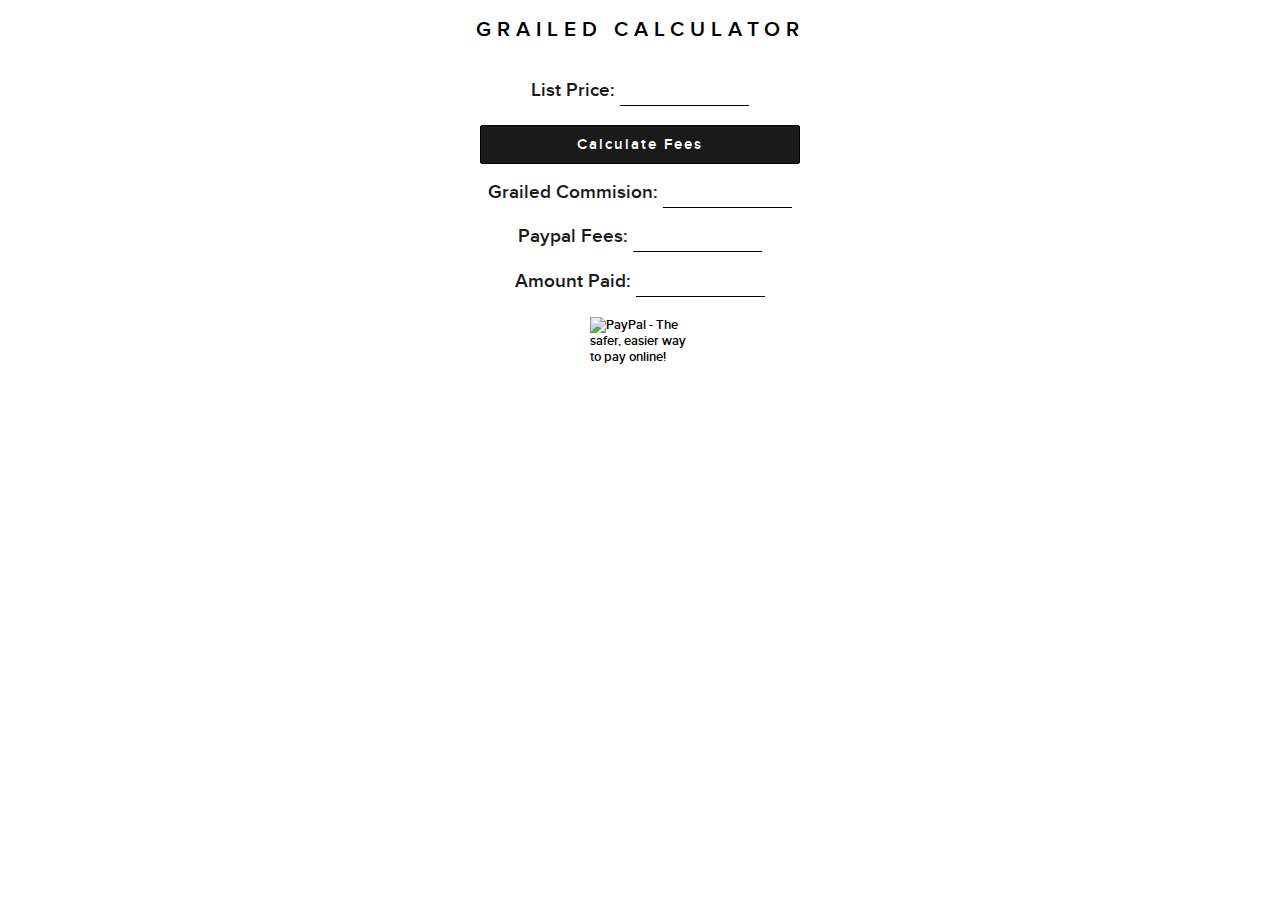
==== index.html @ 50444d7e "initial commit" ====
<!DOCTYPE html>
<html>

<head>
    
    <meta charset="UTF-8">
    <title>Grailed Calculator</title>
    <link rel='shortcut icon' href='fav.ico' type='image/x-icon' />
    <link rel="stylesheet" href="stylesheet.css" type="text/css">
    <style type="text/css">
        @font-face {
            font-family: grailedFont;
            src: url(Proxima-Nova-Semibold.ttf);
        }

        * {
            font-family: grailedFont;
            margin: 0;
            padding: 0;
        }

        h2 {
            color: black;
            font-weight: bold;
            text-align: center;
            letter-spacing: 6px;
            font-size: 130%;
            margin-top: 1.3%;
        }

        header {}

        body {

            background-repeat: no-repeat;
            background-size: 112%;
        }

        #inputs {
            font-size: 1.2rem;
            line-height: 1.2rem;
            color: #1a1a1a;
            text-align: center
        }

        .input {
            border: 0;
            outline: 0;
            background: transparent;
            border-bottom: 1px solid black;
            padding-bottom: 5px;
        }

        .input:focus {
            border-bottom: 2px solid black;
        }

        #but {
            background-color: #1A1A1A;
            transition: background-color 10s ease;
            
            transition: color 1s ;
            color: white;
            width: 25%;
            padding-top: 9px;
            padding-bottom: 9px;
            border: none;
            border-radius: 2px;
            font-weight: bold;
            font-size: .8em;
            letter-spacing: 2px;
            border:1px solid black;
        }
        
         #but:hover {
            background-color:white;
            color:black;
            border:1px solid grey;
         }

        #paypals {
            margin: 0 auto;
            width: 100px;

        }

        /* Large Devices, Wide Screens */

        @media only screen and (max-width: 1200px) {
            #but {
                width: 25%;
            }
        }

        /* Medium Devices, Desktops */

        @media only screen and (max-width: 992px) {
            #but {
                width: 50%;

            }
            h2 {}
        }

        /* Small Devices, Tablets */

        @media only screen and (max-width: 768px) {
            h2 {
                margin-top: 2%;
                width: 25%;
            }
        }

        /* Extra Small Devices, Phones */

        @media only screen and (max-width: 480px) {}

        /* Custom, iPhone Retina */

        @media only screen and (max-width: 320px) {}
    </style>
    <script type="text/javascript">
        function calc() {
            var list = document.getElementById('list').value;
            var com = list * .06;
            var paypal = (list * .029) + .3
            $("#com").val(com);
            $("#paypal").val(paypal);
            des = list - com - paypal;
            $("#des").val(des);
        }
    </script>
    <script type="text/javascript" src="https://www.usefomo.com/ads/load.js?id=IClablclukHo1zY7CG8SOA" async></script>

</head>

<body>
    <script src="//ajax.googleapis.com/ajax/libs/jquery/1.7.2/jquery.min.js" type="text/javascript"></script>

    <div id="header">

        <strong><h2>GRAILED CALCULATOR</h2></strong>
    </div>
    <br>
    <div id="inputs">
        <br>List Price: <input class="input" type="number" id="list"><br><br><button onclick="calc();" id="but">Calculate Fees</button><br><br> Grailed Commision: <input type="number" id="com" disabled class="input"><br><br> Paypal Fees: <input class="input"
            type="number" id="paypal" disabled><br><br> Amount Paid: <input class="input" type="number" id="des" disabled>
    </div>
    <br>
    <div id="paypals">
        <form action="https://www.paypal.com/cgi-bin/webscr" method="post" target="_top">
            <input type="hidden" name="cmd" value="_s-xclick">
            <input type="hidden" name="encrypted" value="-----BEGIN [base64]/qyemgKQfQ42yrNOwuq1GpnTgUgQ5QTouTB4wAH8g5g5f1W41qKTTGqKj5eGk+lHw0i8w/Vnluc0mU7Ee+BSxNT6u3UzU5g5mm31FyacujLZa09XeYeQOKnQUUr0Ru/zELMAkGBSsOAwIaBQAwgawGCSqGSIb3DQEHATAUBggqhkiG9w0DBwQI7ZcW3ml43bmAgYg5rj8v6dBjplYIVC25/+jYgHGNi96JKGTVKTTce4ObBEmk9He9bUfvxgzHM5tFVQBQVUjvY8uI7GPAt+8wWAYRQG3Vp2gSRq5zeGx1lw1NCCoorS9TpLDjHzgJ4AgdBRraqJtNLohtnu//POiD9BFetoNbdXZftAoK/zBig5pjkg/[base64]/ETMS1ycjtkpkvjXZe9k+6CieLuLsPumsJ7QC1odNz3sJiCbs2wC0nLE0uLGaEtXynIgRqIddYCHx88pb5HTXv4SZeuv0Rqq4+axW9PLAAATU8w04qqjaSXgbGLP3NmohqM6bV9kZZwZLR/klDaQGo1u9uDb9lr4Yn+rBQIDAQABo4HuMIHrMB0GA1UdDgQWBBSWn3y7xm8XvVk/UtcKG+wQ1mSUazCBuwYDVR0jBIGzMIGwgBSWn3y7xm8XvVk/[base64]/zANBgkqhkiG9w0BAQUFAAOBgQCBXzpWmoBa5e9fo6ujionW1hUhPkOBakTr3YCDjbYfvJEiv/2P+IobhOGJr85+XHhN0v4gUkEDI8r2/rNk1m0GA8HKddvTjyGw/XqXa+LSTlDYkqI8OwR8GEYj4efEtcRpRYBxV8KxAW93YDWzFGvruKnnLbDAF6VR5w/[base64]/nyVuUHN+XA6teyw+m8gDgw==-----END PKCS7-----
">
            <input type="image" src="https://www.paypalobjects.com/en_US/i/btn/btn_donate_LG.gif" border="0" name="submit" alt="PayPal - The safer, easier way to pay online!">
            <img alt="" border="0" src="https://www.paypalobjects.com/en_US/i/scr/pixel.gif" width="1" height="1">
        </form>
    </div>
</body>
 
</html>
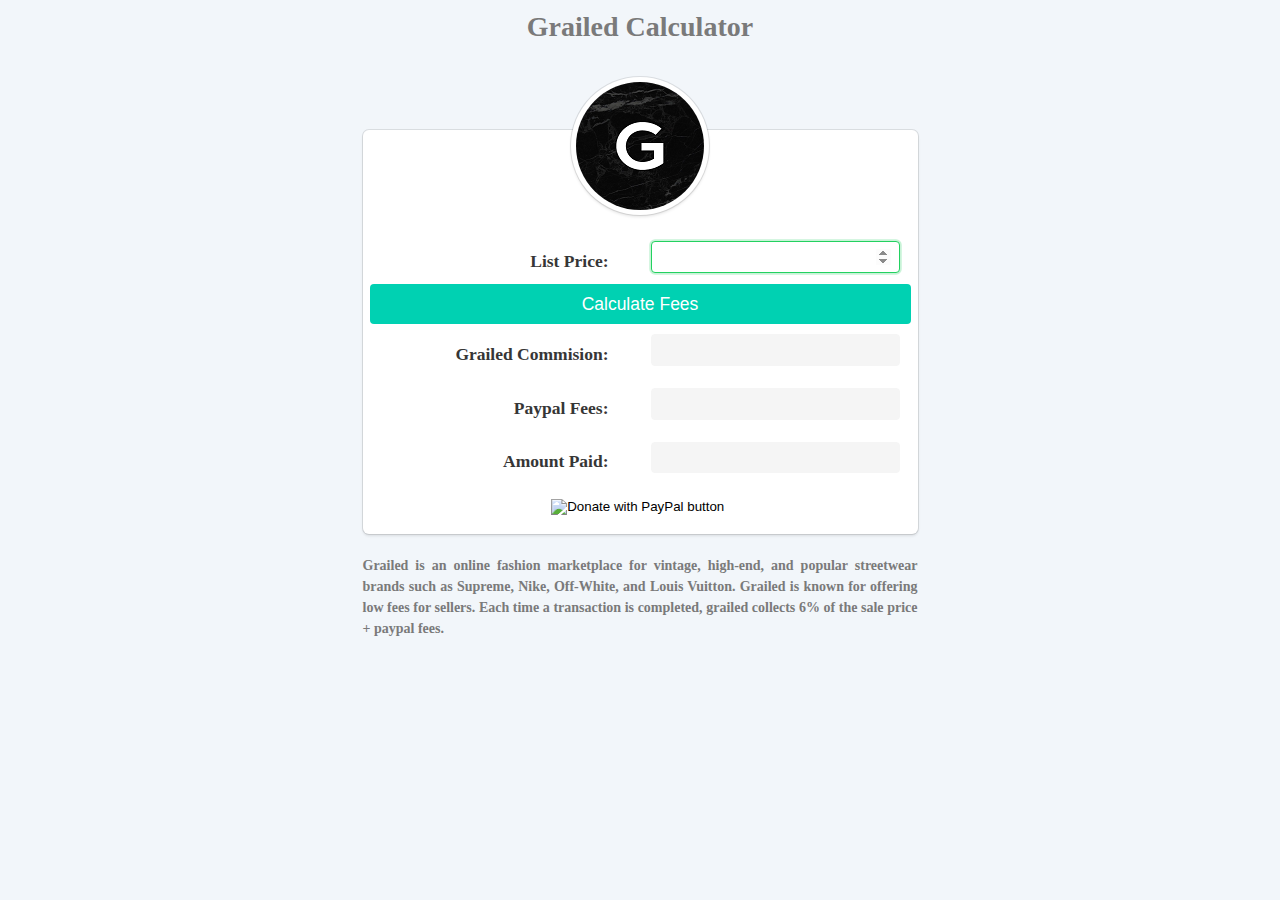
==== commit 5649d0e6: "new layout changed" ====
--- a/index.html
+++ b/index.html
@@ -2,160 +2,106 @@
 <html>
 
 <head>
-    
     <meta charset="UTF-8">
+    <meta http-equiv="X-UA-Compatible" content="IE=edge">
+    <meta name="viewport" content="width=device-width, initial-scale=1">
     <title>Grailed Calculator</title>
-    <link rel='shortcut icon' href='fav.ico' type='image/x-icon' />
-    <link rel="stylesheet" href="stylesheet.css" type="text/css">
-    <style type="text/css">
-        @font-face {
-            font-family: grailedFont;
-            src: url(Proxima-Nova-Semibold.ttf);
-        }
-
-        * {
-            font-family: grailedFont;
-            margin: 0;
-            padding: 0;
-        }
-
-        h2 {
-            color: black;
-            font-weight: bold;
-            text-align: center;
-            letter-spacing: 6px;
-            font-size: 130%;
-            margin-top: 1.3%;
-        }
-
-        header {}
-
-        body {
-
-            background-repeat: no-repeat;
-            background-size: 112%;
-        }
-
-        #inputs {
-            font-size: 1.2rem;
-            line-height: 1.2rem;
-            color: #1a1a1a;
-            text-align: center
-        }
-
-        .input {
-            border: 0;
-            outline: 0;
-            background: transparent;
-            border-bottom: 1px solid black;
-            padding-bottom: 5px;
-        }
-
-        .input:focus {
-            border-bottom: 2px solid black;
-        }
-
-        #but {
-            background-color: #1A1A1A;
-            transition: background-color 10s ease;
-            
-            transition: color 1s ;
-            color: white;
-            width: 25%;
-            padding-top: 9px;
-            padding-bottom: 9px;
-            border: none;
-            border-radius: 2px;
-            font-weight: bold;
-            font-size: .8em;
-            letter-spacing: 2px;
-            border:1px solid black;
-        }
-        
-         #but:hover {
-            background-color:white;
-            color:black;
-            border:1px solid grey;
-         }
-
-        #paypals {
-            margin: 0 auto;
-            width: 100px;
-
-        }
-
-        /* Large Devices, Wide Screens */
-
-        @media only screen and (max-width: 1200px) {
-            #but {
-                width: 25%;
-            }
-        }
-
-        /* Medium Devices, Desktops */
-
-        @media only screen and (max-width: 992px) {
-            #but {
-                width: 50%;
-
-            }
-            h2 {}
-        }
-
-        /* Small Devices, Tablets */
-
-        @media only screen and (max-width: 768px) {
-            h2 {
-                margin-top: 2%;
-                width: 25%;
-            }
-        }
-
-        /* Extra Small Devices, Phones */
-
-        @media only screen and (max-width: 480px) {}
-
-        /* Custom, iPhone Retina */
-
-        @media only screen and (max-width: 320px) {}
-    </style>
+    <link href="https://fonts.googleapis.com/css?family=Montserrat" rel="stylesheet">
+    <link rel='shortcut icon' href='favicon.png' type='image/x-icon' />
+    <link rel="stylesheet" href="font-awesome.min.css" type="text/css">
+    <!-- Bulma Version 0.7.4-->
+    <link rel="stylesheet" href="bulma.css" type="text/css">
+    <link rel="stylesheet" href="style.css" type="text/css">
     <script type="text/javascript">
-        function calc() {
-            var list = document.getElementById('list').value;
-            var com = list * .06;
-            var paypal = (list * .029) + .3
-            $("#com").val(com);
-            $("#paypal").val(paypal);
-            des = list - com - paypal;
-            $("#des").val(des);
-        }
+    function calc() {
+        var list = document.getElementById('list').value;
+        var com = list * .06;
+        var paypal = (list * .029) + .3
+        $("#com").val(com);
+        $("#paypal").val(paypal);
+        des = list - com - paypal;
+        $("#des").val(des);
+    }
     </script>
-    <script type="text/javascript" src="https://www.usefomo.com/ads/load.js?id=IClablclukHo1zY7CG8SOA" async></script>
-
+    <script src="https://ajax.googleapis.com/ajax/libs/jquery/1.7.2/jquery.min.js" type="text/javascript"></script>
 </head>
 
 <body>
-    <script src="//ajax.googleapis.com/ajax/libs/jquery/1.7.2/jquery.min.js" type="text/javascript"></script>
+    <section class="hero is-success is-fullheight">
+        <div class="container has-text-centered">
+            <div class="column is-6 is-offset-3">
+                <h3 class="title has-text-grey">Grailed Calculator</h3>
+                <p class="subtitle has-text-grey to-hide"></p>
+                <div class="box">
+                    <figure class="avatar">
+                        <img src="logo.png">
+                    </figure>
+                    <div class="columns is-multiline is-mobile">
+                        <div class="column is-half">
+                            <div class="field-label is-medium">
+                                <label class="label">List Price: </label>
+                            </div>
+                        </div>
+                        <div class="column is-half">
+                            <div class="field">
+                                <div class="control">
+                                    <input class="input is-success" type="number" autofocus="" id="list">
+                                </div>
+                            </div>
+                        </div>
+                        <button class="button is-block is-primary is-medium is-fullwidth" onclick="calc();" id="but">Calculate Fees</button>
+                        <div class="column is-half">
+                            <div class="field-label is-medium">
+                                <label class="label">Grailed Commision: </label>
+                            </div>
+                        </div>
+                        <div class="column is-half">
+                            <div class="field">
+                                <div class="control">
+                                    <input class="input" type="number" id="com" disabled>
+                                </div>
+                            </div>
+                        </div>
+                        <div class="column is-half">
+                            <div class="field-label is-medium">
+                                <label class="label">Paypal Fees: </label>
+                            </div>
+                        </div>
+                        <div class="column is-half">
+                            <div class="field">
+                                <div class="control">
+                                    <input class="input" type="number" id="paypal" disabled>
+                                </div>
+                            </div>
+                        </div>
+                        <div class="column is-half">
+                            <div class="field-label is-medium">
+                                <label class="label">Amount Paid: </label>
+                            </div>
+                        </div>
+                        <div class="column is-half">
+                            <div class="field">
+                                <div class="control">
+                                    <input class="input" type="number" id="des" disabled>
+                                </div>
+                            </div>
+                        </div>
+                    </div>
+                    <div id="paypals">
+                        <form action="https://www.paypal.com/cgi-bin/webscr" method="post" target="_top">
+                            <input type="hidden" name="cmd" value="_donations" />
+                            <input type="hidden" name="business" value="taybroxo@gmail.com" />
+                            <input type="hidden" name="item_name" value="GRAILED CALCULATOR" />
+                            <input type="hidden" name="currency_code" value="USD" />
+                            <input type="image" src="https://www.paypalobjects.com/en_US/i/btn/btn_donateCC_LG.gif" border="0" name="submit" title="PayPal - The safer, easier way to pay online!" alt="Donate with PayPal button" />
+                            <img alt="" border="0" src="https://www.paypal.com/en_US/i/scr/pixel.gif" width="1" height="1" />
+                        </form>
+                    </div>
+                </div>
+                <p class="has-text-grey has-text-justified">Grailed is an online fashion marketplace for vintage, high-end, and popular streetwear brands such as Supreme, Nike, Off-White, and Louis Vuitton. Grailed is known for offering low fees for sellers. Each time a transaction is completed, grailed collects 6% of the sale price + paypal fees.</p>
+            </div>
+        </div>
+    </section>
+</body>
 
-    <div id="header">
-
-        <strong><h2>GRAILED CALCULATOR</h2></strong>
-    </div>
-    <br>
-    <div id="inputs">
-        <br>List Price: <input class="input" type="number" id="list"><br><br><button onclick="calc();" id="but">Calculate Fees</button><br><br> Grailed Commision: <input type="number" id="com" disabled class="input"><br><br> Paypal Fees: <input class="input"
-            type="number" id="paypal" disabled><br><br> Amount Paid: <input class="input" type="number" id="des" disabled>
-    </div>
-    <br>
-    <div id="paypals">
-        <form action="https://www.paypal.com/cgi-bin/webscr" method="post" target="_top">
-            <input type="hidden" name="cmd" value="_s-xclick">
-            <input type="hidden" name="encrypted" value="-----BEGIN [base64]/qyemgKQfQ42yrNOwuq1GpnTgUgQ5QTouTB4wAH8g5g5f1W41qKTTGqKj5eGk+lHw0i8w/Vnluc0mU7Ee+BSxNT6u3UzU5g5mm31FyacujLZa09XeYeQOKnQUUr0Ru/zELMAkGBSsOAwIaBQAwgawGCSqGSIb3DQEHATAUBggqhkiG9w0DBwQI7ZcW3ml43bmAgYg5rj8v6dBjplYIVC25/+jYgHGNi96JKGTVKTTce4ObBEmk9He9bUfvxgzHM5tFVQBQVUjvY8uI7GPAt+8wWAYRQG3Vp2gSRq5zeGx1lw1NCCoorS9TpLDjHzgJ4AgdBRraqJtNLohtnu//POiD9BFetoNbdXZftAoK/zBig5pjkg/[base64]/ETMS1ycjtkpkvjXZe9k+6CieLuLsPumsJ7QC1odNz3sJiCbs2wC0nLE0uLGaEtXynIgRqIddYCHx88pb5HTXv4SZeuv0Rqq4+axW9PLAAATU8w04qqjaSXgbGLP3NmohqM6bV9kZZwZLR/klDaQGo1u9uDb9lr4Yn+rBQIDAQABo4HuMIHrMB0GA1UdDgQWBBSWn3y7xm8XvVk/UtcKG+wQ1mSUazCBuwYDVR0jBIGzMIGwgBSWn3y7xm8XvVk/[base64]/zANBgkqhkiG9w0BAQUFAAOBgQCBXzpWmoBa5e9fo6ujionW1hUhPkOBakTr3YCDjbYfvJEiv/2P+IobhOGJr85+XHhN0v4gUkEDI8r2/rNk1m0GA8HKddvTjyGw/XqXa+LSTlDYkqI8OwR8GEYj4efEtcRpRYBxV8KxAW93YDWzFGvruKnnLbDAF6VR5w/[base64]/nyVuUHN+XA6teyw+m8gDgw==-----END PKCS7-----
-">
-            <input type="image" src="https://www.paypalobjects.com/en_US/i/btn/btn_donate_LG.gif" border="0" name="submit" alt="PayPal - The safer, easier way to pay online!">
-            <img alt="" border="0" src="https://www.paypalobjects.com/en_US/i/scr/pixel.gif" width="1" height="1">
-        </form>
-    </div>
-</body>
- 
-</html>
+</html>--- a/style.css
+++ b/style.css
@@ -0,0 +1,46 @@
+html,body {
+  font-family: 'Open Sans', serif;
+  font-size: 14px;
+  font-weight: 300;
+}
+.hero.is-success {
+  background: #F2F6FA;
+}
+.hero .nav, .hero.is-success .nav {
+  -webkit-box-shadow: none;
+  box-shadow: none;
+}
+.box {
+  margin-top: 5rem;
+}
+.avatar {
+  margin-top: -70px;
+  padding-bottom: 20px;
+}
+.avatar img {
+  padding: 5px;
+  background: #fff;
+  border-radius: 50%;
+  -webkit-box-shadow: 0 2px 3px rgba(10,10,10,.1), 0 0 0 1px rgba(10,10,10,.1);
+  box-shadow: 0 2px 3px rgba(10,10,10,.1), 0 0 0 1px rgba(10,10,10,.1);
+}
+input {
+  font-weight: 300;
+}
+p {
+  font-weight: 700;
+}
+p.subtitle {
+  padding-top: 1rem;
+}
+.input{
+  font-weight: 500;
+}
+.input[disabled]{
+  color: #363636;
+  cursor: default;
+  font-weight: 500;
+}
+.input:hover{
+  cursor: default;
+}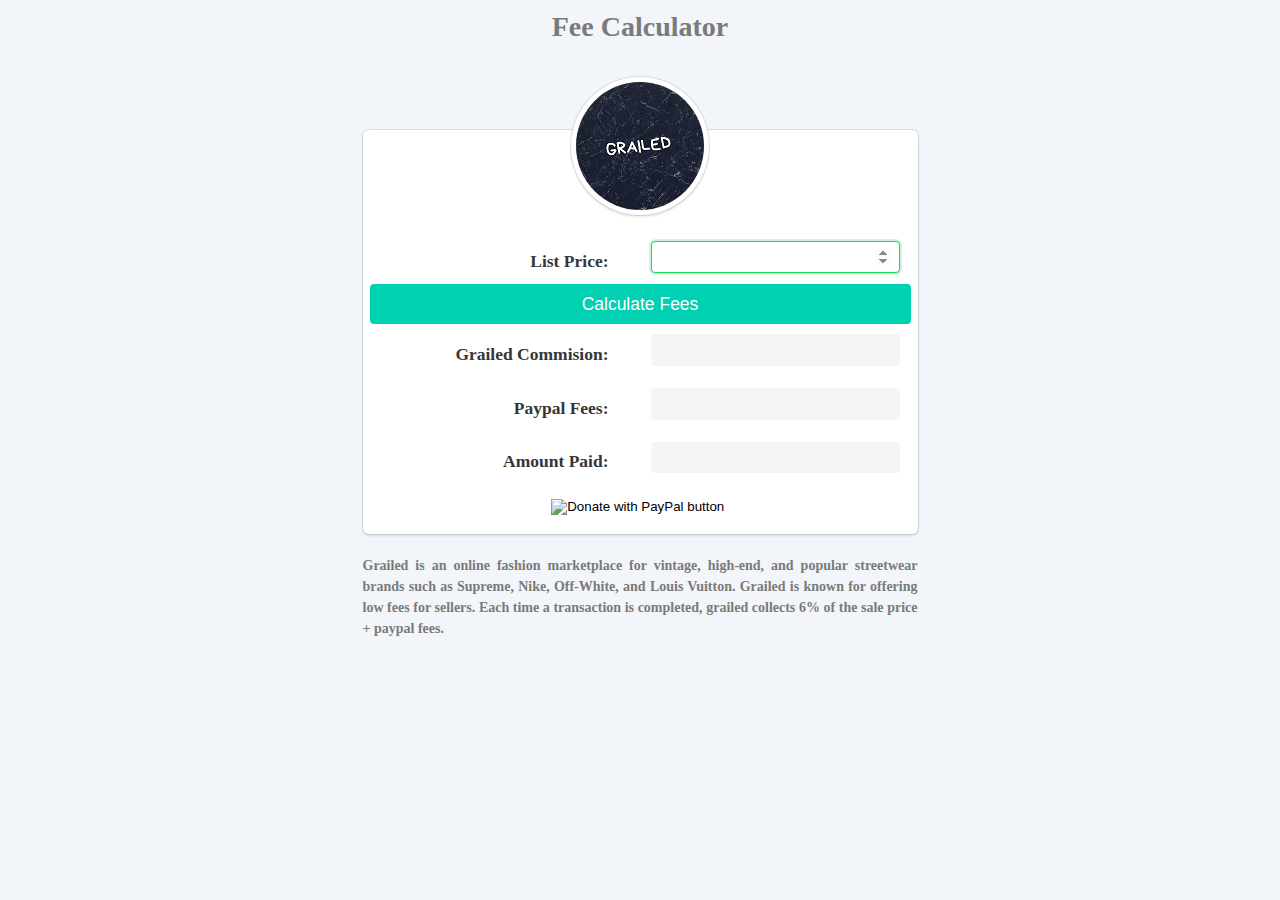
==== commit 85e5f5d6: "logo and title change" ====
--- a/index.html
+++ b/index.html
@@ -5,7 +5,7 @@
     <meta charset="UTF-8">
     <meta http-equiv="X-UA-Compatible" content="IE=edge">
     <meta name="viewport" content="width=device-width, initial-scale=1">
-    <title>Grailed Calculator</title>
+    <title>Grailed Calculator | Fee Calculator</title>
     <link href="https://fonts.googleapis.com/css?family=Montserrat" rel="stylesheet">
     <link rel='shortcut icon' href='favicon.png' type='image/x-icon' />
     <link rel="stylesheet" href="font-awesome.min.css" type="text/css">
@@ -30,7 +30,7 @@
     <section class="hero is-success is-fullheight">
         <div class="container has-text-centered">
             <div class="column is-6 is-offset-3">
-                <h3 class="title has-text-grey">Grailed Calculator</h3>
+                <h3 class="title has-text-grey">Fee Calculator</h3>
                 <p class="subtitle has-text-grey to-hide"></p>
                 <div class="box">
                     <figure class="avatar">
